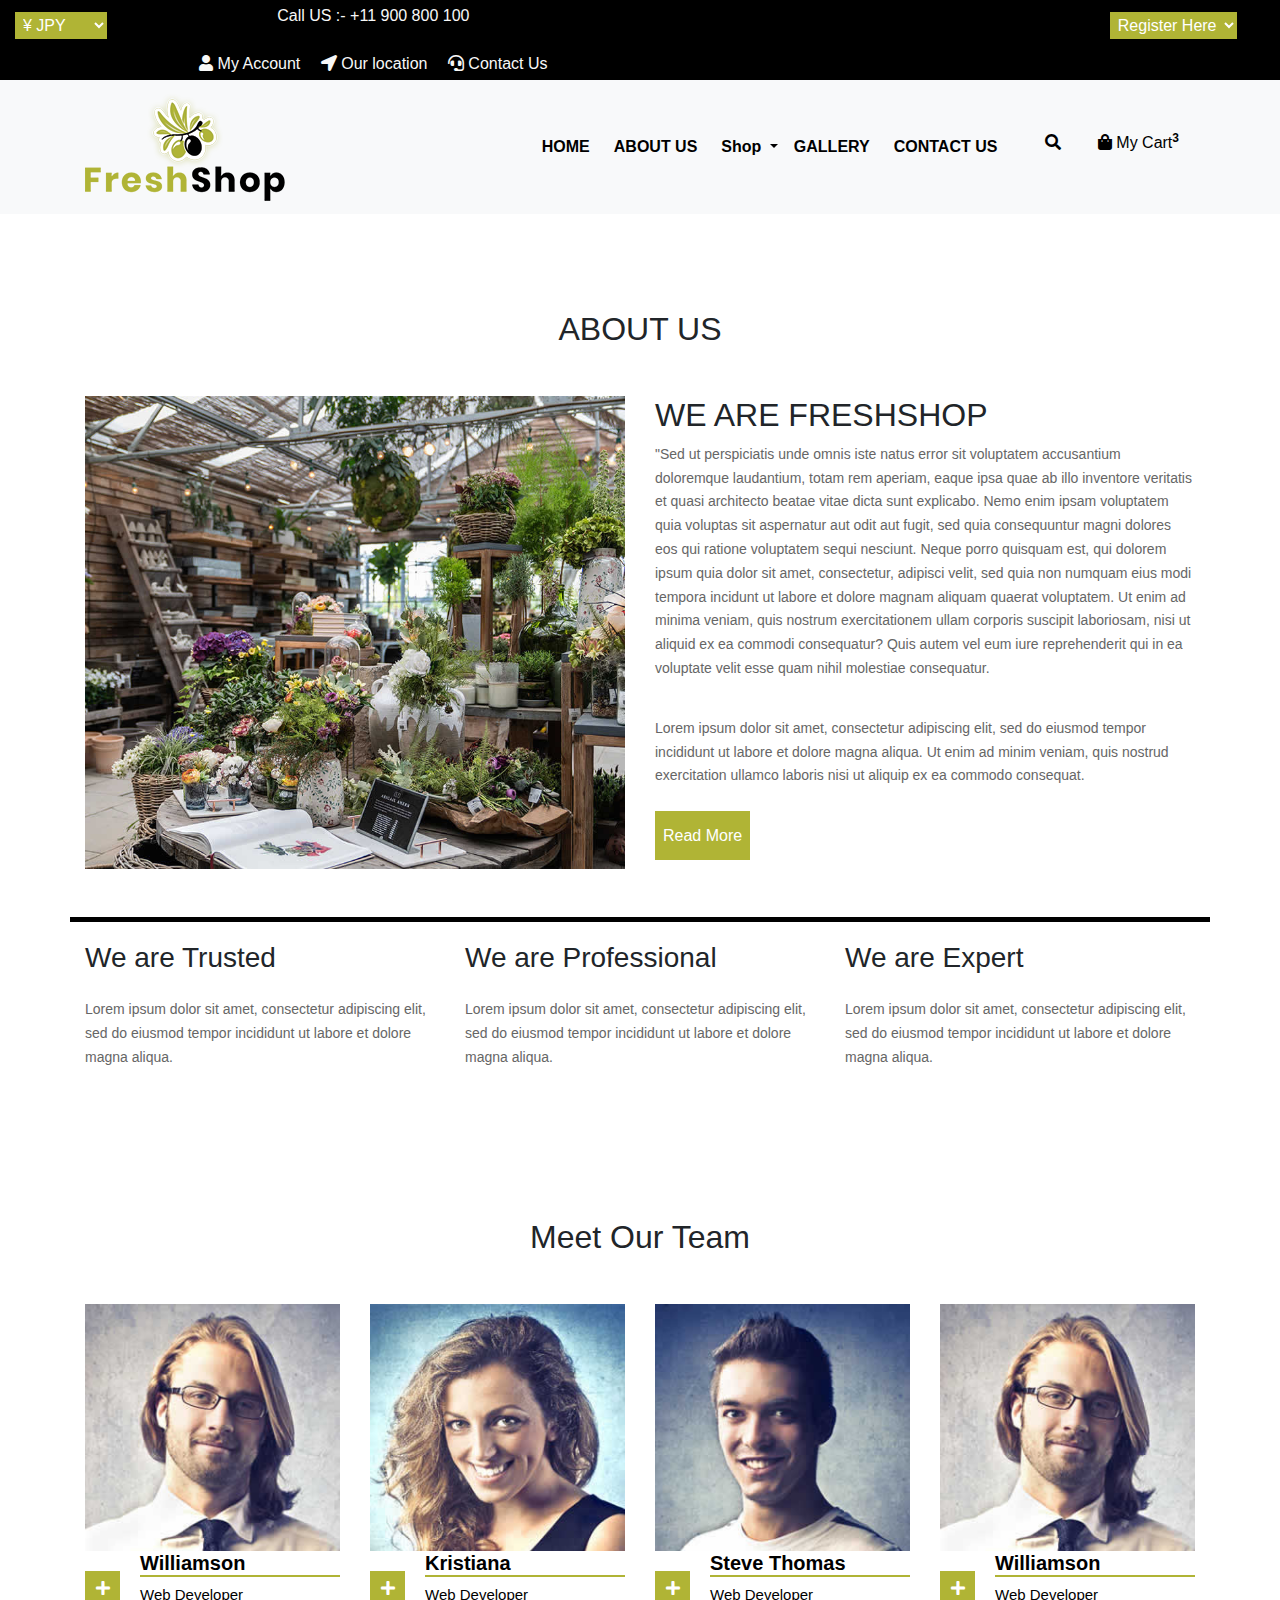
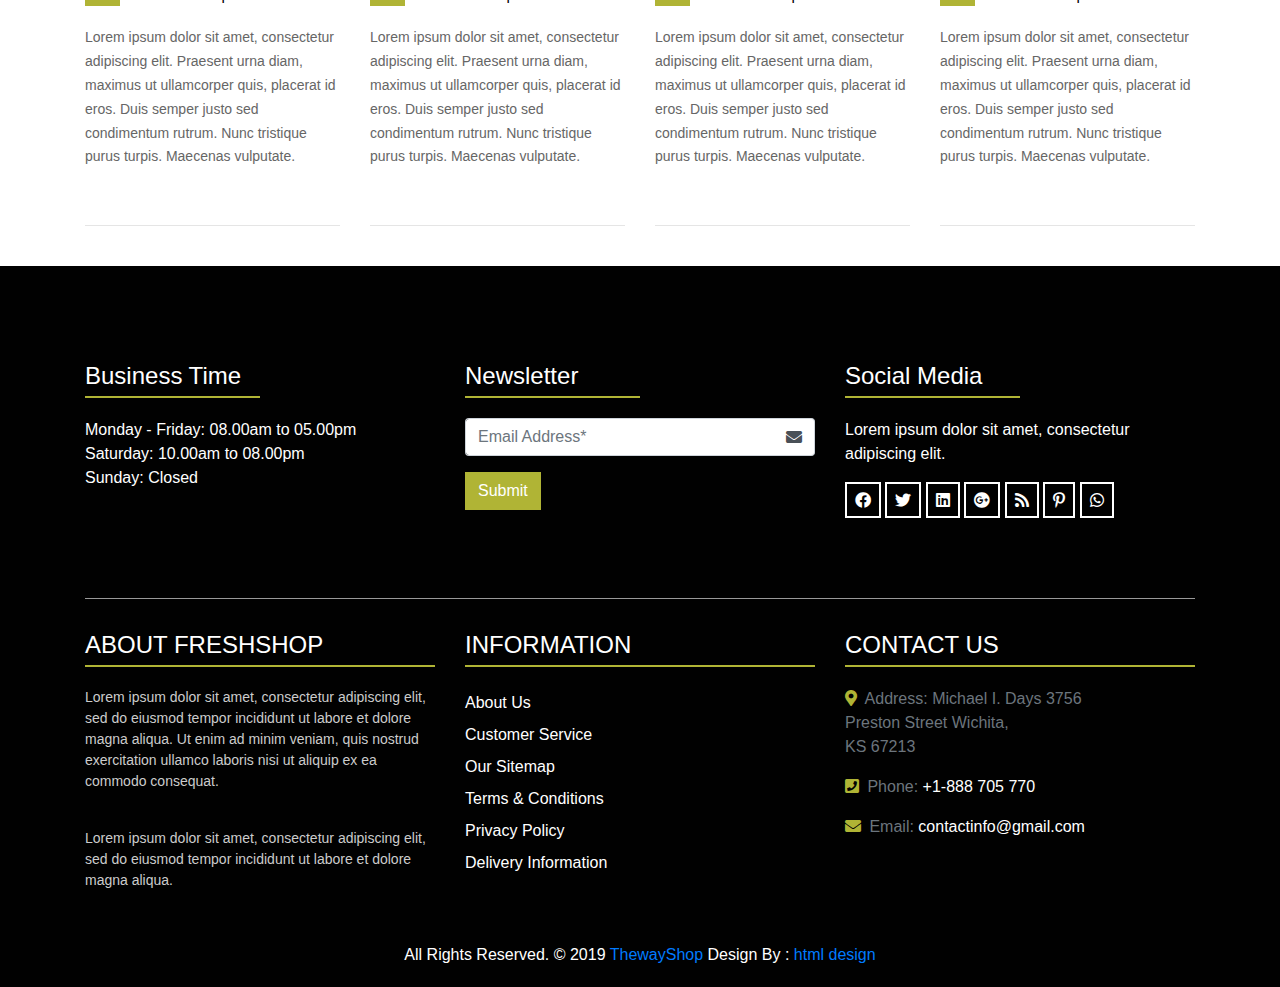
==== about.html @ 695ffdb9 "IEEE-1" ====
<!DOCTYPE html>
<html lang="en">

<head>
    <meta charset="UTF-8" />
    <meta name="viewport" content="width=device-width, initial-scale=1.0" />
    <meta http-equiv="X-UA-Compatible" content="ie=edge" />
    <title>Document</title>
    <link rel="stylesheet" href="./assets/css/bootstrap.min.css" />
    <link rel="stylesheet" href="./assets/css/all.min.css" />
    <link rel="stylesheet" href="./assets/css/style.css" />
</head>

<body>
    <!-- Start Header -->
    <header>

        <!-- Start Header Top -->

        <div class="header-top py-1">
            <div class="container-fluid">
                <div class="row">
                    <div class="col-md-6 ">

                        <div class="row">
                            <div class="col-md-2 d-none d-lg-block mt-2 pr-0">
                                <select id="currecny" class="w-100">
                                    <option>¥ JPY</option>
                                    <option>$ USD</option>
                                    <option>€ EUR</option>
                                </select>


                            </div>
                            <div class="col-lg-10 text-center">

                                <p class="d-lg-inline-block d-none top-header-call">Call US :- <a
                                        href="tel:+11 900 800 100" class="text-decoration-none"> +11 900 800 100</a></p>
                                <ul class="list-inline mb-0 d-inline-block">

                                    <li class="list-inline-item pt-2 px-1"><a class="text-decoration-none" href="#"><i
                                                class="fa fa-user s_color"></i> My Account</a></li>
                                    <li class="list-inline-item pt-2 px-1"><a class="text-decoration-none" href="#"><i
                                                class="fas fa-location-arrow"></i> Our location</a></li>
                                    <li class="list-inline-item pt-2 px-1"><a class="text-decoration-none" href="#"><i
                                                class="fas fa-headset"></i> Contact Us</a></li>
                                </ul>
                            </div>
                        </div>
                    </div>
                    <div class="col-md-6">

                        <div class="row">
                            <div class="col-md-8 d-none d-md-block">


                                <ul class="list-unstyled offer-box mb-0 ">
                                    <li class="pt-2">
                                        <i class="fab fa-opencart"></i> 20% off Entire Purchase Promo code: offT80
                                    </li>
                                    <li class="pt-2">
                                        <i class="fab fa-opencart"></i> 50% - 80% off on Vegetables
                                    </li>
                                    <li class="pt-2">
                                        <i class="fab fa-opencart"></i> Off 10%! Shop Vegetables
                                    </li>
                                    <li class="pt-2">
                                        <i class="fab fa-opencart"></i> Off 50%! Shop Now
                                    </li>
                                    <li class="pt-2">
                                        <i class="fab fa-opencart"></i> Off 10%! Shop Vegetables
                                    </li>
                                    <li class="pt-2">
                                        <i class="fab fa-opencart"></i> 50% - 80% off on Vegetables
                                    </li>
                                    <li class="pt-2">
                                        <i class="fab fa-opencart"></i> 20% off Entire Purchase Promo code: offT30
                                    </li>
                                    <li class="pt-2">
                                        <i class="fab fa-opencart"></i> Off 50%! Shop Now
                                    </li>
                                </ul>
                            </div>
                            <div class="col-md-4 text-center overflow-hidden">
                                <select id="register" class="w-auto mt-2">
                                    <option>Register Here</option>
                                    <option>Sign In</option>
                                </select>
                            </div>
                        </div>
                    </div>
                </div>
            </div>
        </div>
        <!-- End Header Top -->
        <!-- Start NAvBar -->
        <nav class="navbar navbar-expand-lg navbar-light  bg-light ">
            <div class="container">
                <a class="navbar-brand w-25"><img src="./assets/images/logo.png" alt="logo" /></a>
                <!-- Start Icons -->
                <div class="order-lg-last">
                    <ul class="list-inline mt-4">
                        <li class="list-inline-item mr-0">
                            <a class="search nav-link" href="#"><i class="fa fa-search"></i></a>
                        </li>
                        <li class="list-inline-item ">
                            <a class="nav-link " href="#">
                                <p><i class="fa fa-shopping-bag"></i> <span class="my-cart">My Cart</span><sup
                                        class="font-weight-bold">3</sup></p>
                            </a>
                        </li>
                    </ul>
                </div>
                <!-- End Icons -->

                <button class="navbar-toggler  order-first" data-target="#header-navbar" data-toggle="collapse">
                    <span class="navbar-toggler-icon"></span>
                </button>
                <div id="header-navbar" class="collapse navbar-collapse w-50 ">
                    <ul class="navbar-nav ml-auto">
                        <li class="nav-item active"><a class="nav-link text-uppercase mr-2" href="index.html">Home</a>
                        </li>
                        <li class="nav-item"><a class="nav-link text-uppercase mr-2" href="about.html">About Us</a></li>
                        <li class="nav-item dropdown">
                            <a class="nav-link dropdown-toggle" href="#" data-toggle="dropdown">
                                Shop
                            </a>
                            <div class="dropdown-menu">
								<a class="dropdown-item" href="wishlist.html">Wishlist</a>
							</div>
                        </li>
                        <li class="nav-item"><a class="nav-link text-uppercase mr-2" href="gallery.html">Gallery</a>
                        </li>
                        <li class="nav-item"><a class="nav-link text-uppercase mr-4" href="contact-us.html">Contact
                                Us</a></li>
                    </ul>
                </div>
            </div>
        </nav>

        <!-- End NAvBar -->
    </header>
<!-- Start Our Team Section -->
    <section class="about-us-main py-5">
        <div class="text-center my-5">
            <p class="h2">ABOUT US</p>
        </div>
        <div class="container">
            <div class="row">
                <div class="col-lg-6">
                    <div class="banner-frame"> <img class="img-fluid" src="./assets/images/about-img.jpg" alt="" />
                    </div>
                </div>
                <div class="col-lg-6">
                    <h2>WE ARE FRESHSHOP</h2>
                    <p class="small lead">"Sed ut perspiciatis unde omnis iste natus error sit voluptatem accusantium
                        doloremque
                        laudantium, totam rem aperiam, eaque ipsa quae ab illo inventore veritatis et quasi
                        architecto beatae vitae dicta sunt explicabo. Nemo enim ipsam
                        voluptatem quia voluptas sit aspernatur aut odit aut fugit, sed quia consequuntur magni
                        dolores eos qui ratione voluptatem sequi nesciunt. Neque porro quisquam est, qui dolorem
                        ipsum quia dolor sit amet, consectetur, adipisci velit,
                        sed quia non numquam eius modi tempora incidunt ut labore et dolore magnam aliquam quaerat
                        voluptatem. Ut enim ad minima veniam, quis nostrum exercitationem ullam corporis suscipit
                        laboriosam, nisi ut aliquid ex ea commodi consequatur?
                        Quis autem vel eum iure reprehenderit qui in ea voluptate velit esse quam nihil molestiae
                        consequatur.
                    </p>
                    <p class="small lead">Lorem ipsum dolor sit amet, consectetur adipiscing elit, sed do eiusmod tempor
                        incididunt ut
                        labore et dolore magna aliqua. Ut enim ad minim veniam, quis nostrud exercitation ullamco
                        laboris nisi ut aliquip ex ea commodo consequat.</p>
                    <Read class="category-selection-button px-2 py-3" href="#">Read More</a>
                </div>
            </div>
            <div class="row my-5">
                <div class="col-sm-6 col-lg-4">
                    <div class="service-block-inner">
                        <h3 class="py-3 mt-2">We are Trusted</h3>
                        <p class="small">Lorem ipsum dolor sit amet, consectetur adipiscing elit, sed do eiusmod tempor
                            incididunt ut labore et dolore magna aliqua. </p>
                    </div>
                </div>
                <div class="col-sm-6 col-lg-4">
                    <div class="service-block-inner">
                        <h3 class="py-3 mt-2">We are Professional</h3>
                        <p class="small">Lorem ipsum dolor sit amet, consectetur adipiscing elit, sed do eiusmod tempor
                            incididunt ut labore et dolore magna aliqua. </p>
                    </div>
                </div>
                <div class="col-sm-6 col-lg-4">
                    <div class="service-block-inner">
                        <h3 class="py-3 mt-2">We are Expert</h3>
                        <p class="small">Lorem ipsum dolor sit amet, consectetur adipiscing elit, sed do eiusmod tempor
                            incididunt ut labore et dolore magna aliqua. </p>
                    </div>
                </div>
            </div>
        </div>

        
        </div>
    </section>


    <div class="container">
            <div class="text-center py-3">
                    <h2 class="noo-sh-title">Meet Our Team</h2>
                </div>
            <div class="row my-4">
                    <div class="col-sm-6 col-lg-3">
                        <div class="team-member-wrapper">
                            <div class="team-member"> <img src="./assets/images/img-1.jpg" alt="" />
                                <div class="team-content">
                                    <h3 class="title">Williamson</h3> <span class="post">Web Developer</span> </div>
                                <ul class="social">
                                    <li>
                                        <a href="#" class="fab fa-facebook"></a>
                                    </li>
                                    <li>
                                        <a href="#" class="fab fa-twitter"></a>
                                    </li>
                                    <li>
                                        <a href="#" class="fab fa-google-plus"></a>
                                    </li>
                                    <li>
                                        <a href="#" class="fab fa-youtube"></a>
                                    </li>
                                </ul>
                                <div class="icon"> <i class="fa fa-plus" aria-hidden="true"></i> </div>
                            </div>
                            <div class="member-info">
                                <p class="small">Lorem ipsum dolor sit amet, consectetur adipiscing elit. Praesent urna diam, maximus ut ullamcorper quis, placerat id eros. Duis semper justo sed condimentum rutrum. Nunc tristique purus turpis. Maecenas vulputate. </p>
                            </div>
                            <hr> 
                        </div>
                    </div>
                    <div class="col-sm-6 col-lg-3">
                        <div class="team-member-wrapper">
                            <div class="team-member"> <img src="./assets/images/img-2.jpg" alt="" />
                                <div class="team-content">
                                    <h3 class="title">Kristiana</h3> <span class="post">Web Developer</span> </div>
                                <ul class="social">
                                    <li>
                                        <a href="#" class="fab fa-facebook"></a>
                                    </li>
                                    <li>
                                        <a href="#" class="fab fa-twitter"></a>
                                    </li>
                                    <li>
                                        <a href="#" class="fab fa-google-plus"></a>
                                    </li>
                                    <li>
                                        <a href="#" class="fab fa-youtube"></a>
                                    </li>
                                </ul>
                                <div class="icon"> <i class="fa fa-plus" aria-hidden="true"></i> </div>
                            </div>
                            <div class="member-info">
                                <p class="small">Lorem ipsum dolor sit amet, consectetur adipiscing elit. Praesent urna diam, maximus ut ullamcorper quis, placerat id eros. Duis semper justo sed condimentum rutrum. Nunc tristique purus turpis. Maecenas vulputate. </p>
                            </div>
                            <hr> 
                        </div>
                    </div>
                    <div class="col-sm-6 col-lg-3">
                        <div class="team-member-wrapper">
                            <div class="team-member"> <img src="./assets/images/img-3.jpg" alt="" />
                                <div class="team-content">
                                    <h3 class="title">Steve Thomas</h3> <span class="post">Web Developer</span> </div>
                                <ul class="social">
                                    <li>
                                        <a href="#" class="fab fa-facebook"></a>
                                    </li>
                                    <li>
                                        <a href="#" class="fab fa-twitter"></a>
                                    </li>
                                    <li>
                                        <a href="#" class="fab fa-google-plus"></a>
                                    </li>
                                    <li>
                                        <a href="#" class="fab fa-youtube"></a>
                                    </li>
                                </ul>
                                <div class="icon"> <i class="fa fa-plus" aria-hidden="true"></i> </div>
                            </div>
                            <div class="member-info">
                                <p class="small">Lorem ipsum dolor sit amet, consectetur adipiscing elit. Praesent urna diam, maximus ut ullamcorper quis, placerat id eros. Duis semper justo sed condimentum rutrum. Nunc tristique purus turpis. Maecenas vulputate. </p>
                            </div>
                            <hr> 
                        </div>
                    </div>
                    <div class="col-sm-6 col-lg-3">
                        <div class="team-member-wrapper">
                            <div class="team-member"> <img src="./assets/images/img-1.jpg" alt="" />
                                <div class="team-content">
                                    <h3 class="title">Williamson</h3> <span class="post">Web Developer</span> </div>
                                <ul class="social">
                                    <li>
                                        <a href="#" class="fab fa-facebook"></a>
                                    </li>
                                    <li>
                                        <a href="#" class="fab fa-twitter"></a>
                                    </li>
                                    <li>
                                        <a href="#" class="fab fa-google-plus"></a>
                                    </li>
                                    <li>
                                        <a href="#" class="fab fa-youtube"></a>
                                    </li>
                                </ul>
                                <div class="icon"> <i class="fa fa-plus" aria-hidden="true"></i> </div>
                            </div>
                            <div class="member-info">
                                <p class="small">Lorem ipsum dolor sit amet, consectetur adipiscing elit. Praesent urna diam, maximus ut ullamcorper quis, placerat id eros. Duis semper justo sed condimentum rutrum. Nunc tristique purus turpis. Maecenas vulputate. </p>
                            </div>
                            <hr> 
                        </div>
                    </div>
                </div>
    </div>

<!-- End Our Team Section -->

    <!-- Start Last Section -->
    <footer class="m-0 text-white pt-5 pb-1">
        <div class="container">
            <div class="row py-5">
                <div class="col-lg-4">
                    <p class="h4 w-50">
                        Business Time
                    </p>
                    <ul class="list-unstyled">
                        <li>Monday - Friday: 08.00am to 05.00pm</li>
                        <li>Saturday: 10.00am to 08.00pm</li>
                        <li>Sunday: Closed</li>
                    </ul>
                </div>
                <div class="col-lg-4">
                    <p class="h4 w-50">
                        Newsletter
                    </p>
                    <div class="input-group">
                        <input class="form-control border-right-0" type="email" name="newsletter"
                            placeholder="Email Address*" />
                        <div class="input-group-append ">
                            <span class="input-group-text bg-white border-left-0" id="email-icon"><i
                                    class="fa fa-envelope"></i></span>
                        </div>
                    </div>
                    <a name="submit-newsletter" id="newsletter-submit" class="btn mt-3" href="#"
                        role="button">Submit</a>
                </div>
                <div class="col-lg-4">
                    <p class="h4 w-50">Social Media</p>
                    <p>Lorem ipsum dolor sit amet, consectetur adipiscing elit.</p>
                    <ul class="list-inline">
                        <li class="list-inline-item mr-0">
                            <a href="#"><i class="fab fa-facebook"></i></a>
                        </li>
                        <li class="list-inline-item mr-0">
                            <a href="#"><i class="fab fa-twitter"></i></a>
                        </li>
                        <li class="list-inline-item mr-0">
                            <a href="#"><i class="fab fa-linkedin"></i></a>
                        </li>
                        <li class="list-inline-item mr-0">
                            <a href="#"><i class="fab fa-google-plus"></i></a>
                        </li>
                        <li class="list-inline-item mr-0">
                            <a href="#"><i class="fa fa-rss"></i></a>
                        </li>
                        <li class="list-inline-item mr-0">
                            <a href="#"><i class="fab fa-pinterest-p"></i></a>
                        </li>
                        <li class="list-inline-item mr-0">
                            <a href="#"><i class="fab fa-whatsapp"></i></a>
                        </li>
                    </ul>
                </div>
            </div>
            <hr />
            <div class="row py-3">
                <div class="col-lg-4">
                    <p class="h4">
                        ABOUT FRESHSHOP
                    </p>
                    <p class="about">
                        Lorem ipsum dolor sit amet, consectetur adipiscing elit, sed do eiusmod tempor incididunt ut
                        labore et dolore magna aliqua. Ut enim ad minim veniam, quis nostrud exercitation ullamco
                        laboris nisi ut aliquip ex ea commodo consequat.
                    </p>
                    <p class="about">
                        Lorem ipsum dolor sit amet, consectetur adipiscing elit, sed do eiusmod tempor incididunt ut
                        labore et dolore magna aliqua.
                    </p>
                </div>
                <div class="col-lg-4">
                    <p class="h4">INFORMATION</p>
                    <ul class="list-unstyled footer-nav">
                        <li class="py-1"><a href="#">About Us</a></li>
                        <li class="py-1"><a href="#">Customer Service</a></li>
                        <li class="py-1"><a href="#">Our Sitemap</a></li>
                        <li class="py-1"><a href="#">Terms &amp; Conditions</a></li>
                        <li class="py-1"><a href="#">Privacy Policy</a></li>
                        <li class="py-1"><a href="#">Delivery Information</a></li>
                    </ul>
                </div>
                <div class="col-lg-4">
                    <p class="h4">
                        CONTACT US
                    </p>
                    <ul class="list-unstyled contact-us text-muted">
                        <li>
                            <p>
                                <i class="fas fa-map-marker-alt pr-1"></i> Address: Michael I. Days 3756
                                <br />Preston
                                Street Wichita,<br />
                                KS 67213
                            </p>
                        </li>
                        <li>
                            <p><i class="fas fa-phone-square pr-1"></i> Phone: <a href="tel:+1-888705770"
                                    class="text-white">+1-888 705 770</a></p>
                        </li>
                        <li>
                            <p><i class="fas fa-envelope pr-1"></i> Email: <a href="mailto:contactinfo@gmail.com"
                                    class="text-white">contactinfo@gmail.com</a></p>
                        </li>
                    </ul>
                </div>
            </div>
            <!-- Start copyright  -->
            <div class="footer-copyright text-center">
                <p class=>All Rights Reserved. &copy; 2019 <a href="#">ThewayShop</a> Design By : <a href="#">html
                        design</a></p>
            </div>
            <!-- End copyright  -->
        </div>
    </footer>
    <!-- End Last Section -->



    <script src="assets/js/jquery-3.4.1.min.js"></script>
    <script src="assets/js/popper.min.js"></script>
    <script src="assets/js/bootstrap.min.js"></script>
    <script src="assets/js/main.js"></script>
</body>

</html>
---- assets/css/style.css ----
:root {
	--main-color: #b0b435;
}

p.small {
	color: #666666;
	font-weight: 400;
	font-size: 14px;
	padding-bottom: 20px;
	line-height: 1.7;
}

/* Start Header */
.header-top {
	background: #000;
}

.header-top * {
	color: #f8f8f8;
}

.header-top li:hover * {
	color: var(--main-color);
}

.offer-box {
	position: relative;
}

.offer-box li {
	position: absolute;
	opacity: 0;
	transition: opacity 0.7s;
	z-index: 1;
	width: 100%;
	height: 100%;
	color: #fff;
	font-weight: bold;
}

.offer-box li i {
	color: var(--main-color);
}

.offer-box li.active {
	opacity: 1;
}

#currecny,
#register {
	background: var(--main-color);
	padding: 4px;
	font-size: 16px;
	color: #fff !important;
	border: none;
	border-radius: 0px;
	cursor: pointer;
}

#currecny option,
#register option {
	cursor: pointer;
	color: #000;
	background: #fff;
}

/* ./Top Header */
header nav a {
	color: #000 !important;
	transition: color 0.3s;
}

.nav-item a {
	font-weight: 700;
}

header nav a:hover {
	color: var(--main-color) !important;
}

header .navbar {
	transition: all 0.3s;
}

header .navbar.nav-on-scroll {
	position: fixed;
	top: 0;
	left: 0;
	right: 0;
	z-index: 999;
	padding: 0;
}

.dropdown:hover .dropdown-menu {
	display: block;
}

/* Stert Navbar */

@media (max-width: 550px) {
	.my-cart {
		display: none;
	}

	.navbar-brand img {
		max-width: 160px;
	}
}


/* End Navbar */

/**
* Starting  Slider 
*/

.slider-wrapper {
	position: relative;
	width: 100%;
}

.slider-content-wrapper {
	width: 100%;
	height: 100%;
	position: absolute;
	z-index: 4;
	background: rgba(0, 0, 0, 0.4);
}

.slider-content {
	position: absolute;
	top: 50%;
	left: 50%;
	color: #fff;
	transform: translate(-50%, -50%);
}

.slider .slider {
	width: 100%;
	height: 100%;
	position: relative;
}

.slider img {
	position: absolute;
	opacity: 0;
	transition: opacity 1s;
	z-index: 1;
	width: 100%;
	height: 100%;
	object-fit: cover;
}

.slider img.active {
	opacity: 1;
}

.slide-controls {
	width: 100%;
	margin: auto;
	overflow: hidden;
	position: absolute;
	top: 50%;
	left: 0;
	transform: translateY(-50%);
	z-index: 5;
}

.slide-controls .prev,
.slide-controls .next {
	background: var(--main-color);
	color: #fff;
	user-select: none;
	text-align: center;
	cursor: pointer;
	width: 50px;
	height: 50px;
	transition: background 0.2s;
}

.slide-controls .prev:hover,
.slide-controls .next:hover {
	background: #000;
}

.slide-controls i {
	line-height: 50px;
	font-size: 2rem;
}

.slide-controls .prev {
	margin-left: 2%;
	float: left;
}

.slide-controls .next {
	float: right;
	margin-right: 2%;
}

.slide-controls .prev.disabled,
.slide-controls .next.disabled {
	background: rgba(0, 0, 0, 0.4);
}

.shop {
	color: #fff;
	background: var(--main-color);
}

/* End header */

/* Go up Button */
.go-up {
	position: fixed;
	bottom: 7%;
	right: 3%;
	z-index: 5;
	padding: 3px;
	display: none;
}

.go-up a {
	display: block;
	color: #fff;
	background: var(--main-color);
	text-align: center;
	width: 50px;
	height: 50px;
	line-height: 50px;
	border-radius: 50%;
	transition: all 0.3s;
}

.go-up a:hover {
	transform: scale(1.1);
}

/* End Go up Button */

/* Start Cards */

.cards .card {
	box-shadow: 9px 9px 30px 0px rgba(0, 0, 0, 0.3);
}

.cards .card img {
	background: #fff;
	padding-top: 3px;
	padding-left: 3px;
	transition: all 0.4s;
}

.cards .card:hover img {
	padding: 0 3px 3px 0;
	opacity: 0.7;
}

.cards a.btn {
	border-radius: 0;
	background: var(--main-color);
	color: #fff;
	transition: background 0.2s;
}

.cards a.btn:hover {
	background: #000;
}

/* End Cards */

/* Start Fresh Shop */
.fresh-shop {
	background: #f4f4f4;
}

.fresh-shop-left,
.fresh-shop-right {
	transition: all 0.4s;
	box-shadow: 0px 0px 15px 0px rgba(0, 0, 0, 0.1);
	cursor: pointer;
}

.fresh-shop-left:hover,
.fresh-shop-right:hover {
	transform: translateY(10px);
}

/* End Fresh Shop */

/* Start Products Section */
.product {
	cursor: pointer;
}

.category-selection-button {
	color: #fff;
	background: var(--main-color);
}

.category-selection-button:focus,
.category-selection-button:hover {
	background: #000;
	text-decoration: none;
	color: #fff;
}

.peroduct-details {
	background: #f7f7f7;
}

.peroduct-details .badge {
	font-size: 1.2rem;
	color: #fff;
	background: var(--main-color);
	border-radius: 0;
}

.img-wrapper {
	position: relative;
	overflow: hidden;
}

.img-wrapper:before {
	content: "";
	position: absolute;
	top: 0;
	left: 180%;
	height: 100%;
	width: 100%;
	background: rgba(255, 255, 255, 0.3);
	z-index: 1;
	transform: skew(45deg);
	transition: 0.5s;
}

.img-wrapper:hover:before {
	left: -180%;
}

.img-wrapper img {
	filter: grayscale(100%);
	transition: 2s;
}

.img-wrapper:hover img {
	filter: grayscale(0%);
	transform: scale(1.1);
}

.img-wrapper .h2 {
	background: var(--main-color);
	color: #fff;
	text-align: center;
	text-transform: uppercase;
	margin: 0;
	position: absolute;
	bottom: 0;
	width: 100%;
	transform: perspective(800px) rotateY(90deg);
	transform-origin: right;
	transition: 1s;
	cursor: pointer;
}

.img-wrapper:hover .h2 {
	transform: perspective(400px) rotateY(0deg);
}

.img-wrapper ul {
	position: absolute;
	top: 0;
	left: 0;
	margin: 0;
	padding: 0;
	list-style: none;
	background: rgba(255, 255, 255, 0);
}

.img-wrapper ul li {
	background: var(--main-color);
	height: 40px;
	width: 40px;
	text-align: center;
	line-height: 40px;
	transform: perspective(800px) rotateY(90deg);
	transition: 0.5s;
	transform-origin: left;
}

.img-wrapper:hover ul li {
	transform: perspective(800px) rotateY(0deg);
}

.img-wrapper:hover ul li:nth-child(1) {
	transition-property: transform;
	transition-delay: 0.2s;
}

.img-wrapper:hover ul li:nth-child(2) {
	transition-property: transform;
	transition-delay: 0.6s;
}

.img-wrapper:hover ul li:nth-child(3) {
	transition-property: transform;
	transition-delay: 0.8s;
}

.img-wrapper ul li a,
.img-wrapper ul li i {
	color: #fff;
	width: 100%;
	height: 100%;
}

.img-wrapper ul li:hover {
	background: #666;
}

/* End Products Section */

/* Start Latest Blog Section */
.latest-blog {
	background: #f4f4f4;
}

.blog-action {
	background: #000;
	transition: background 0.3s;
}

.blog-action:hover {
	background: var(--main-color);
}

.blog-action i {
	color: #fff;
	padding: 9px;
}

/* End Latest Blog Section */

/* Start Footer  */
footer {
	background: #010101;
}

footer .h4 {
	border-bottom: 2px solid var(--main-color);
	padding-bottom: 5px;
	margin-bottom: 20px;
}

#newsletter-submit {
	border-radius: 0;
	background: var(--main-color);
	color: #fff;
	transition: background 0.3s;
}

#newsletter-submit:hover {
	background: #000;
	border: 2px solid var(--main-color);
}

footer .list-inline-item i {
	color: #fff;
	padding: 8px;
	border: 2px solid #fff;
	transition: all 0.3s;
}

footer .list-inline-item:hover i {
	color: var(--main-color);
	border-color: var(--main-color);
}

footer hr {
	border-top: 1px solid rgba(255, 255, 255, 0.6);
}

footer .about {
	color: #cccccc;
	font-weight: 400;
	font-size: 14px;
	padding-bottom: 20px;
}

.footer-nav a {
	color: #fff;

	transition: all 0.3s;
}

.footer-nav a:hover {
	padding-left: 4px;
}

/* End footer */

.service-block-inner::before {
	content: "";
	width: 100%;
	height: 5px;
	border-radius: 0px;
	background: #000000;
	position: absolute;
	top: 0;
	left: 0;
	transition: all 0.5s;
}

.service-block-inner::after {
	content: "";
	width: 100%;
	height: 0;
	border-radius: 0px;
	background: #b0b435;
	position: absolute;
	top: 0;
	left: 0;
	z-index: -1;
	transition: all 0.5s;
}

.service-block-inner * {
	transition: all 0.5s;
}

.service-block-inner:hover * {
	color: #fff;
}

/* .service-block-inner h3 {
	font-size: 24px;
	text-transform: uppercase;
	font-weight: 600;
}
.service-block-inner p {
	margin: 0px;
	font-size: 16px;
	font-weight: 300;
	padding-bottom: 0px;
} */
.service-block-inner:hover::after {
	height: 100%;
}

/* Our Team */

.team-member {
	box-shadow: 0 0 0 rgba(0, 0, 0, 0.3);
	overflow: hidden;
	position: relative;
	transition: all 0.3s ease 0s;
}

.team-member:hover {
	box-shadow: 0 0 10px rgba(0, 0, 0, 0.2);
}

.team-member img {
	width: 100%;
	height: auto;
	transition: all 0.3s ease-in-out 0s;
}

.team-member:hover img {
	opacity: 0.5;
}

.team-member .team-content {
	color: #000;
	opacity: 1;
	position: absolute;
	bottom: 0px;
	left: 0px;
	background: #ffffff;
	padding-left: 55px;
	width: 100%;
	transition: all 0.3s ease 0s;
}

.team-member .title {
	display: block;
	font-size: 20px;
	font-weight: 700;
	margin: 0 0 7px 0;
}

.team-member .post {
	display: block;
	font-size: 15px;
}

.team-member .social {
	list-style: none;
	padding: 0;
	margin: 0;
	width: 35px;
	text-align: center;
	opacity: 0;
	position: absolute;
	bottom: 35px;
	right: 0px;
	transition: all 0.3s ease 0s;
}

.team-member:hover .social {
	opacity: 1;
}

.team-member .social li {
	display: block;
}

.team-member .social li a {
	display: inline-block;
	width: 35px;
	height: 35px;
	line-height: 35px;
	background: #000000;
	font-size: 17px;
	color: #fff;
	opacity: 0.9;
	position: relative;
	transform: translate(35px, -35px);
	transition: all 0.3s ease-in-out 0s;
}

.team-member .social li a:hover {
	width: 35px;
	background: #b0b435;
	transition-delay: 0s;
}

.team-member .icon {
	width: 35px;
	height: 35px;
	line-height: 35px;
	background: #b0b435;
	text-align: center;
	color: #fff;
	position: absolute;
	bottom: 0;
}

.member-info {
	padding: 20px 0px;
}

.member-info p {
	font-size: 14px;
	margin: 0px;
}

.team-member-wrapper:hover .social {
	opacity: 1;
}

.team-member-wrapper:hover .social li:nth-child(1) a {
	transition-delay: 0.3s;
}

.team-member-wrapper:hover .social li:nth-child(2) a {
	transition-delay: 0.2s;
}

.team-member-wrapper:hover .social li:nth-child(3) a {
	transition-delay: 0.1s;
}

.team-member-wrapper:hover .social li:nth-child(4) a {
	transition-delay: 0s;
}

.team-member-wrapper:hover .social li a {
	transform: translate(0, 0);
}

.team-member-wrapper:hover img {
	opacity: 0.5;
}

.team-member-wrapper .team-content .title {
	border-bottom: 2px solid #b0b435;
}



.form-control:focus {
	border-color: var(--main-color);
	box-shadow: none;
}


/* Start Contact US */

.contact-us i {
	color: var(--main-color)
}

.contact-us-info {
	background: url('../images/contact-bg.jpg') no-repeat center center/cover;
}


/* End Contact US */



/* Start WhishList */

thead {
	background: var(--main-color);
	color: #fff;
}

.produc-img {
	width: 120px;
}

/* End WishList */
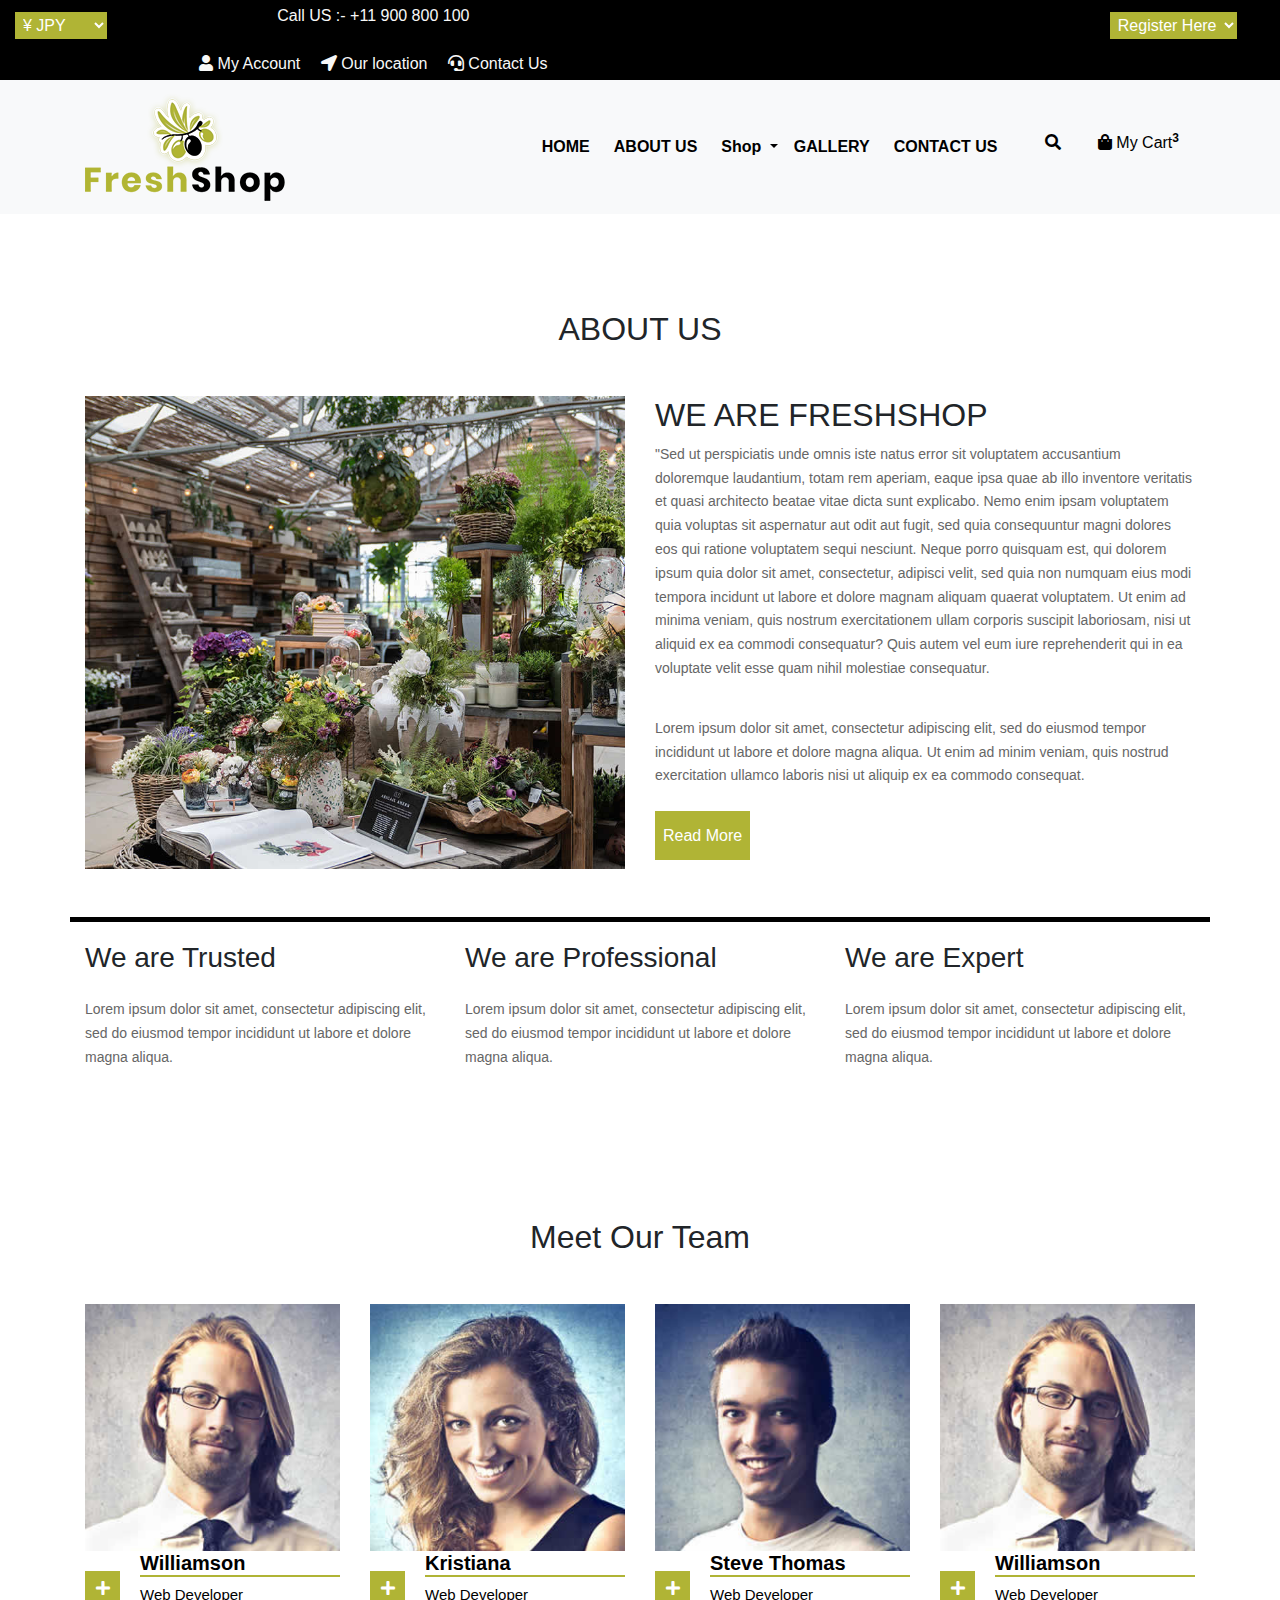
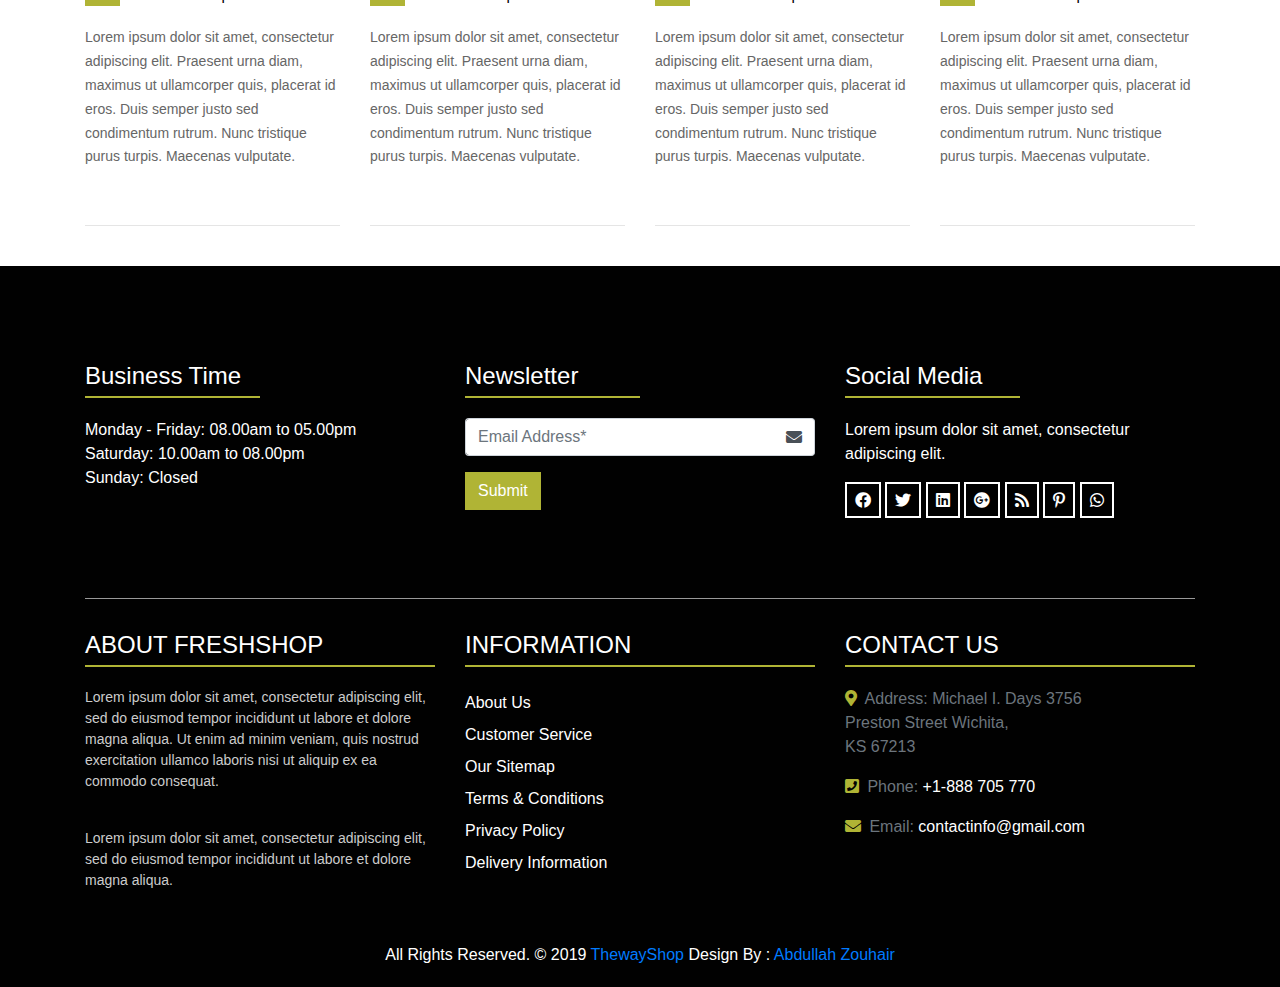
==== commit bc4a3758: "Update about.html" ====
--- a/about.html
+++ b/about.html
@@ -140,6 +140,13 @@
 
         <!-- End NAvBar -->
     </header>
+	<!-- End Header-->
+	
+<!-- Start Go up button -->
+	<div class="go-up">
+		<a href="#home"> <i class="fas fa-arrow-up fa-lg"></i> </a>
+	</div>
+<!-- End Go up Button -->
 <!-- Start Our Team Section -->
     <section class="about-us-main py-5">
         <div class="text-center my-5">
@@ -431,8 +438,7 @@
             </div>
             <!-- Start copyright  -->
             <div class="footer-copyright text-center">
-                <p class=>All Rights Reserved. &copy; 2019 <a href="#">ThewayShop</a> Design By : <a href="#">html
-                        design</a></p>
+                <p class=>All Rights Reserved. &copy; 2019 <a href="#">ThewayShop</a> Design By : <a href="#">Abdullah Zouhair</a></p>
             </div>
             <!-- End copyright  -->
         </div>
@@ -447,4 +453,4 @@
     <script src="assets/js/main.js"></script>
 </body>
 
-</html>+</html>
--- a/assets/css/style.css
+++ b/assets/css/style.css
@@ -88,7 +88,7 @@
 	left: 0;
 	right: 0;
 	z-index: 999;
-	padding: 0;
+	padding: 0 10px;
 }
 
 .dropdown:hover .dropdown-menu {
@@ -721,4 +721,4 @@
 	width: 120px;
 }
 
-/* End WishList */+/* End WishList */
